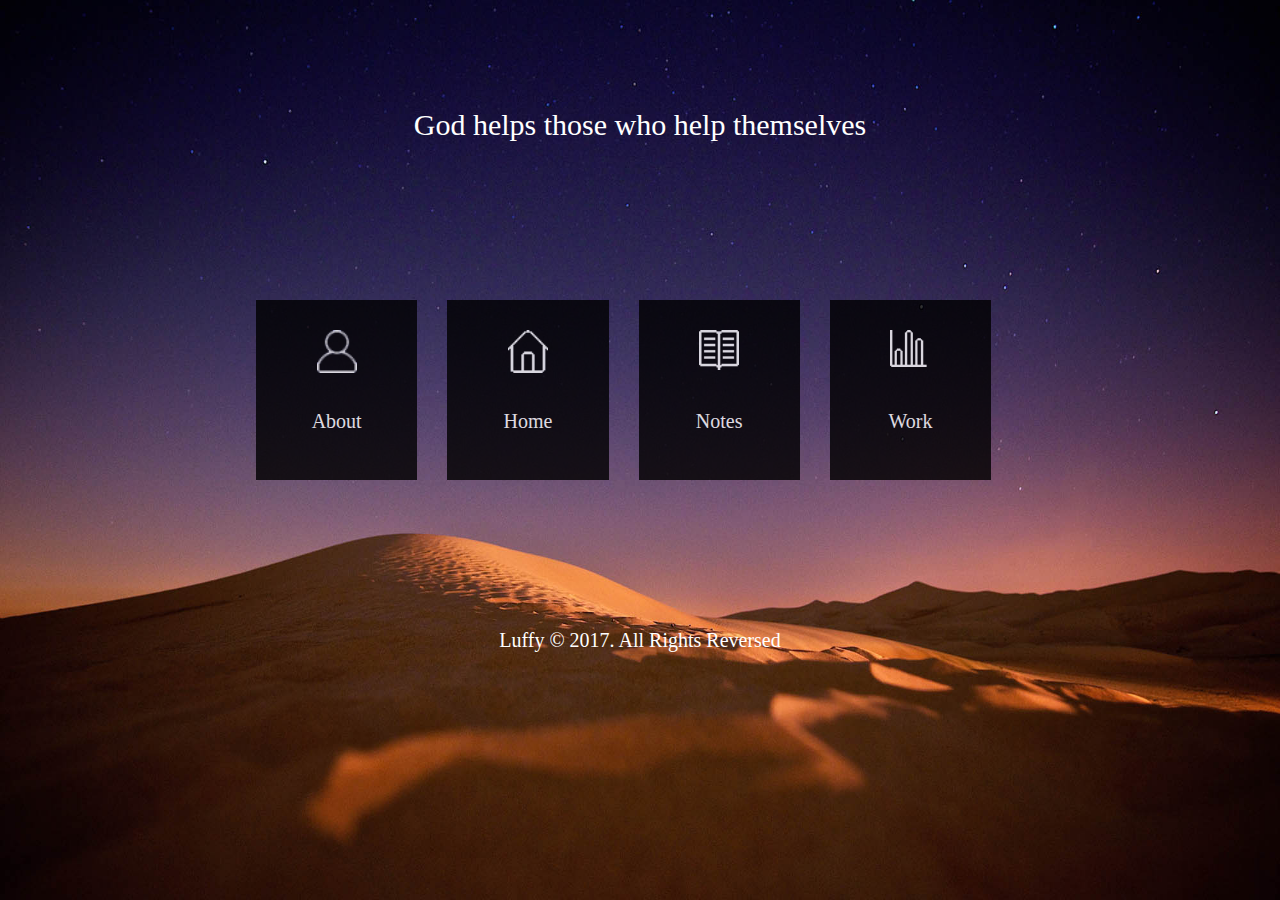
==== index.html @ af1b24d3 "增加响应式" ====
<!DOCTYPE html>
<html lang="en">
<head>
	<meta charset="UTF-8">
	<!--[if lt IE 9]>  
		<script src="https://oss.maxcdn.com/libs/html5shiv/3.7.0/html5shiv.js"></script>  
		<script src="https://oss.maxcdn.com/libs/respond.js/1.3.0/respond.min.js"></script>  
	<![endif]--> 
	<!-- 将IE浏览器默认的渲染方式设为电脑上所装IE浏览器的最高标准 -->
	<!--[if IE]><meta http-equiv="X-UA-Compatible" content="IE=edge,chrome=1"><![endif]-->
	<meta name="viewport" content="width=device-width">
	<title>Luffy's blog</title>
	<link rel="stylesheet" href="css/index.css" type="text/css">
	<link rel="shortcut icon" href="favicon.ico">
</head>
<body>
	<div class="head">
		<P>God helps those who help themselves</P>
	</div>
	<div class="nav">
		<div class="nav_about"><a href="about.html"><span>About</span></a></div>
		<div class="nav_home"><a href="#home"><span>Home</span></a></div>
		<div class="nav_notes"><a href="#notes"><span>Notes</span></a></div>
		<div class="nav_work"><a href="work.html"><span>Work</span></a></div>
	</div>
	<div class="footer">
		<p>Luffy &#169 2017. All Rights Reversed</p>
	</div>
</body>
</html>
---- css/index.css ----
*{
	margin:0;
	padding:0;
}
a{
	text-decoration:none;
}
html,body{
	height: 100%;
}
body{
	background: url(../images/bg-1.jpg)  no-repeat;
	/*background-size: 100% 100%;*/
}
.head {
	width:80%;
	height:50px;
	color:#ffffff;
	text-align:center;
	margin:0 auto;
	padding-top:100px;
}
.head p{
		font-family:"Comic Sans MS",simsun,FangSong_GB2312;
		line-height:50px;
		font-size:30px;
		width:100%;
}
.nav{
	color:#ffffff;
	text-align:center;
	margin:150px auto;
}
.nav:after{
	content:"";
	display: block;
	height:0px;
	width:0px;
	line-height:0px;
	visibility:hidden;
	clear:both;
}
.nav{
	room:1;
}
@media(min-width: 1024px){
	body{
		background-size: 100% 100%;
	}
	.nav{
		width: 60%;
	}
	.nav_notes{
		margin-left:30px;
	}
	.nav div{
		width:21%;
		height: 180px;
		float:left;
		opacity:0.8;
		filter:alpha(opacity=80);
	}
	.nav a{
		background:#000000;
		display:inline-block;
		width:100%;
		height:100%;
		position:relative;
	}
	.nav a span{
		font-size:20px;
		color:#fff;
		width: 100%;
		position:absolute;
		/*top:110px;*/
		left: 50%;
		margin-left: -50%;
	}
}
@media(max-width: 1024px){
	.nav{
		width: 690px;
	}
	.nav_notes{
		margin-left:30px;
	}
	.nav div{
		width:150px;
		height: 180px;
		float:left;
		margin-bottom: 50px;
		opacity:0.8;
		filter:alpha(opacity=80);
	}
	.nav a{
		background:#000000;
		display:inline-block;
		width: 100%;
		height: 100%;
		position:relative;
	}
	.nav a span{
		font-size:20px;
		color:#fff;
		width: 100%;
		position:absolute;
		/*top:110px;*/
		left: 50%;
		margin-left: -50%;
	}
}
@media(max-width: 768px){
	.nav{
		width: 80%;
	}
	.nav .nav_notes,.nav .nav_about{
		float: left;
		margin-left:0;
	}
	.nav .nav_home,.nav .nav_work{
		float: right;
		margin-left: 0;
	}
	.nav div{
		width:45%;
		height: 180px;
		margin-bottom: 50px;
		opacity:0.8;
		filter:alpha(opacity=80);
	}
	.nav a{
		background:#000000;
		display:inline-block;
		position:relative;
	}
	.nav a span{
		font-size:20px;
		color:#fff;
		width: 100%;
		position:absolute;
		/*top:110px;*/
		left: 50%;
		margin-left: -50%;
	}
}
.nav a,.nav a span{
	transition: 1s;
}
.nav_about a:hover,.nav_home a:hover,.nav_notes a:hover,.nav_work a:hover{
	background: #fff;
}
.nav_about a:hover span{
	background:url(../images/about1.png) no-repeat center 30px;
	background-size:40px;
	color: #388AC1;
}
.nav_about a span{
	padding-top: 110px;
	background:url(../images/about.png) no-repeat center 30px;
	background-size:40px;
}
.nav_home{
	margin-left:30px;
}
.nav_home a:hover span{
	background:url(../images/home1.gif) no-repeat center 30px;
	background-size:40px;
	color: #388AC1;
}
.nav_home a span{
	padding-top: 110px;
	background:url(../images/home.gif) no-repeat center 30px;
	background-size:40px;
}
.nav_notes a:hover span{
	background:url(../images/note1.gif) no-repeat center 30px;
	background-size:40px;
	color: #388AC1;
}
.nav_notes a span{
	padding-top: 110px;
	background:url(../images/note.gif) no-repeat center 30px;
	background-size:40px;
}
.nav_work{
	margin-left:30px;
}
.nav_work a:hover span{
	background:url(../images/works1.gif) no-repeat center 30px;
	background-size:40px;
	color: #388AC1;
}
.nav_work a span{
	padding-top: 110px;
	background:url(../images/works.gif) no-repeat center 30px;
	background-size:40px;
}
.footer {
	width:100%;
	position: absolute;
	top: 630px;
	bottom: 0px;
/*	height:104px;*/
	color:#ffffff;
	text-align:center;
	margin:0 auto;
}
.footer p{
		font-family:"Comic Sans MS",simsun,FangSong_GB2312;
		line-height:100%;
		font-size:20px;
		width:100%;
}
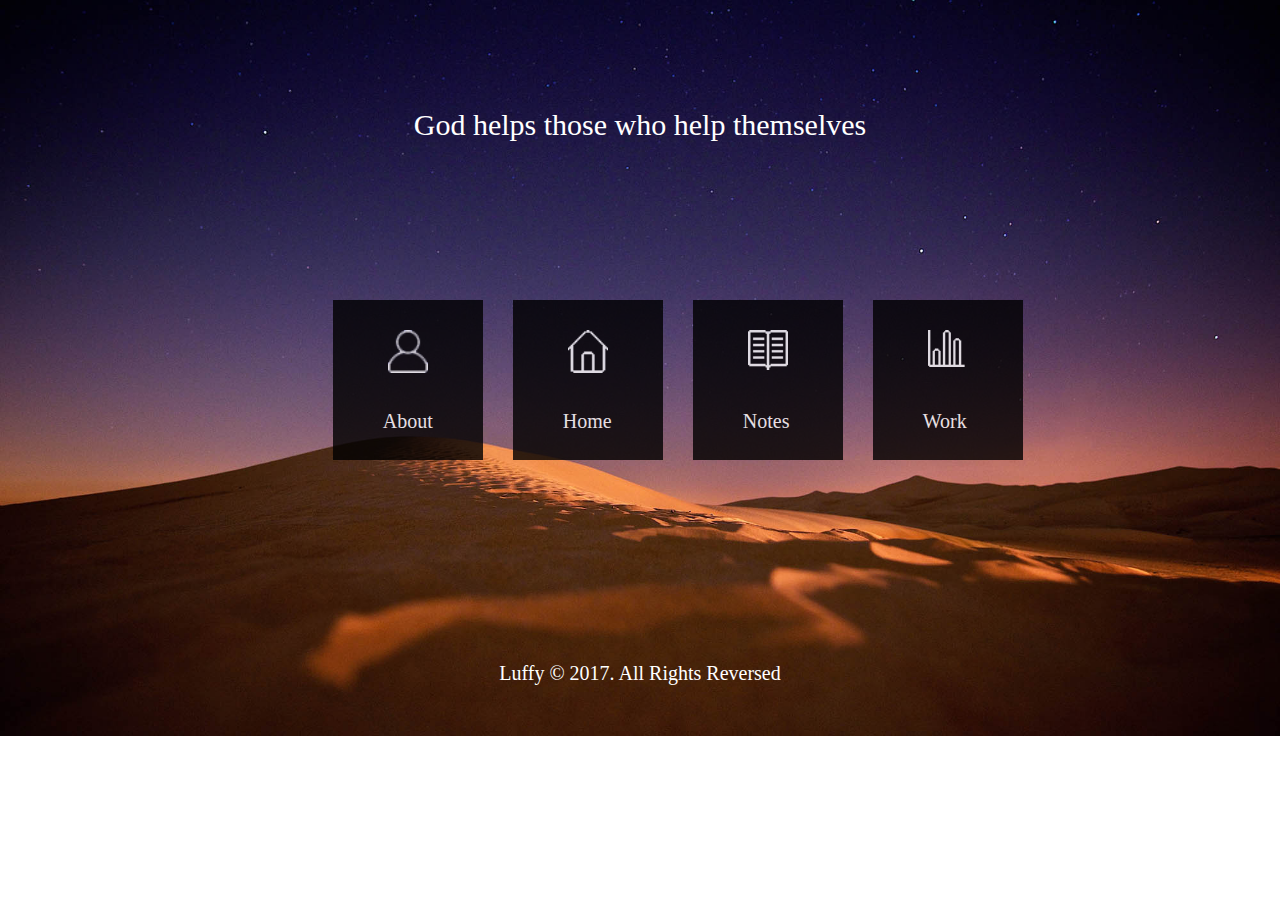
==== commit 9266aa83: "Revert "增加响应式"" ====
--- a/index.html
+++ b/index.html
@@ -2,13 +2,6 @@
 <html lang="en">
 <head>
 	<meta charset="UTF-8">
-	<!--[if lt IE 9]>  
-		<script src="https://oss.maxcdn.com/libs/html5shiv/3.7.0/html5shiv.js"></script>  
-		<script src="https://oss.maxcdn.com/libs/respond.js/1.3.0/respond.min.js"></script>  
-	<![endif]--> 
-	<!-- 将IE浏览器默认的渲染方式设为电脑上所装IE浏览器的最高标准 -->
-	<!--[if IE]><meta http-equiv="X-UA-Compatible" content="IE=edge,chrome=1"><![endif]-->
-	<meta name="viewport" content="width=device-width">
 	<title>Luffy's blog</title>
 	<link rel="stylesheet" href="css/index.css" type="text/css">
 	<link rel="shortcut icon" href="favicon.ico">
--- a/css/index.css
+++ b/css/index.css
@@ -5,12 +5,9 @@
 a{
 	text-decoration:none;
 }
-html,body{
-	height: 100%;
-}
 body{
 	background: url(../images/bg-1.jpg)  no-repeat;
-	/*background-size: 100% 100%;*/
+	background-size: 100% 100%;
 }
 .head {
 	width:80%;
@@ -27,9 +24,10 @@
 		width:100%;
 }
 .nav{
+	width:80%;
 	color:#ffffff;
 	text-align:center;
-	margin:150px auto;
+	margin:0 auto;
 }
 .nav:after{
 	content:"";
@@ -43,171 +41,95 @@
 .nav{
 	room:1;
 }
-@media(min-width: 1024px){
-	body{
-		background-size: 100% 100%;
-	}
-	.nav{
-		width: 60%;
-	}
-	.nav_notes{
-		margin-left:30px;
-	}
-	.nav div{
-		width:21%;
-		height: 180px;
-		float:left;
-		opacity:0.8;
-		filter:alpha(opacity=80);
-	}
-	.nav a{
-		background:#000000;
-		display:inline-block;
-		width:100%;
-		height:100%;
-		position:relative;
-	}
-	.nav a span{
-		font-size:20px;
-		color:#fff;
-		width: 100%;
-		position:absolute;
-		/*top:110px;*/
-		left: 50%;
-		margin-left: -50%;
-	}
+.nav div{
+	width:150px;
+	height:160px;
+	float:left;
+	background:#000000;
+	opacity:0.8;
+	filter:alpha(opacity=80);
+	margin-top:150px;
+	margin-bottom:150px;
 }
-@media(max-width: 1024px){
-	.nav{
-		width: 690px;
-	}
-	.nav_notes{
-		margin-left:30px;
-	}
-	.nav div{
-		width:150px;
-		height: 180px;
-		float:left;
-		margin-bottom: 50px;
-		opacity:0.8;
-		filter:alpha(opacity=80);
-	}
-	.nav a{
-		background:#000000;
-		display:inline-block;
-		width: 100%;
-		height: 100%;
-		position:relative;
-	}
-	.nav a span{
-		font-size:20px;
-		color:#fff;
-		width: 100%;
-		position:absolute;
-		/*top:110px;*/
-		left: 50%;
-		margin-left: -50%;
-	}
+.nav a{
+	display:inline-block;
+	width:150px;
+	height:160px;
+	position:relative;
 }
-@media(max-width: 768px){
-	.nav{
-		width: 80%;
-	}
-	.nav .nav_notes,.nav .nav_about{
-		float: left;
-		margin-left:0;
-	}
-	.nav .nav_home,.nav .nav_work{
-		float: right;
-		margin-left: 0;
-	}
-	.nav div{
-		width:45%;
-		height: 180px;
-		margin-bottom: 50px;
-		opacity:0.8;
-		filter:alpha(opacity=80);
-	}
-	.nav a{
-		background:#000000;
-		display:inline-block;
-		position:relative;
-	}
-	.nav a span{
-		font-size:20px;
-		color:#fff;
-		width: 100%;
-		position:absolute;
-		/*top:110px;*/
-		left: 50%;
-		margin-left: -50%;
-	}
+.nav a span{
+	font-size:20px;
+	color:#ffffff;
+	position:absolute;
+	top:110px;
+	left:50px;
 }
-.nav a,.nav a span{
-	transition: 1s;
+.nav_about{
+	margin-left:20%;
 }
-.nav_about a:hover,.nav_home a:hover,.nav_notes a:hover,.nav_work a:hover{
-	background: #fff;
-}
-.nav_about a:hover span{
+.nav_about:hover a{
 	background:url(../images/about1.png) no-repeat center 30px;
 	background-size:40px;
+}
+.nav_about:hover span{
 	color: #388AC1;
 }
-.nav_about a span{
-	padding-top: 110px;
+.nav_about a{
 	background:url(../images/about.png) no-repeat center 30px;
 	background-size:40px;
 }
 .nav_home{
 	margin-left:30px;
 }
-.nav_home a:hover span{
+.nav_home:hover a{
 	background:url(../images/home1.gif) no-repeat center 30px;
 	background-size:40px;
+}
+.nav_home:hover span{
 	color: #388AC1;
 }
-.nav_home a span{
-	padding-top: 110px;
+.nav_home a{
 	background:url(../images/home.gif) no-repeat center 30px;
 	background-size:40px;
 }
-.nav_notes a:hover span{
+.nav_notes{
+	margin-left:30px;
+}
+.nav_notes:hover a{
 	background:url(../images/note1.gif) no-repeat center 30px;
 	background-size:40px;
+}
+.nav_notes:hover span{
 	color: #388AC1;
 }
-.nav_notes a span{
-	padding-top: 110px;
+.nav_notes a{
 	background:url(../images/note.gif) no-repeat center 30px;
 	background-size:40px;
 }
 .nav_work{
 	margin-left:30px;
 }
-.nav_work a:hover span{
+.nav_work:hover a{
 	background:url(../images/works1.gif) no-repeat center 30px;
 	background-size:40px;
+}
+.nav_work:hover span{
 	color: #388AC1;
 }
-.nav_work a span{
-	padding-top: 110px;
+.nav_work a{
 	background:url(../images/works.gif) no-repeat center 30px;
 	background-size:40px;
 }
 .footer {
-	width:100%;
-	position: absolute;
-	top: 630px;
-	bottom: 0px;
-/*	height:104px;*/
+	width:80%;
+	height:126px;
 	color:#ffffff;
 	text-align:center;
 	margin:0 auto;
 }
 .footer p{
 		font-family:"Comic Sans MS",simsun,FangSong_GB2312;
-		line-height:100%;
+		line-height:126px;
 		font-size:20px;
 		width:100%;
 }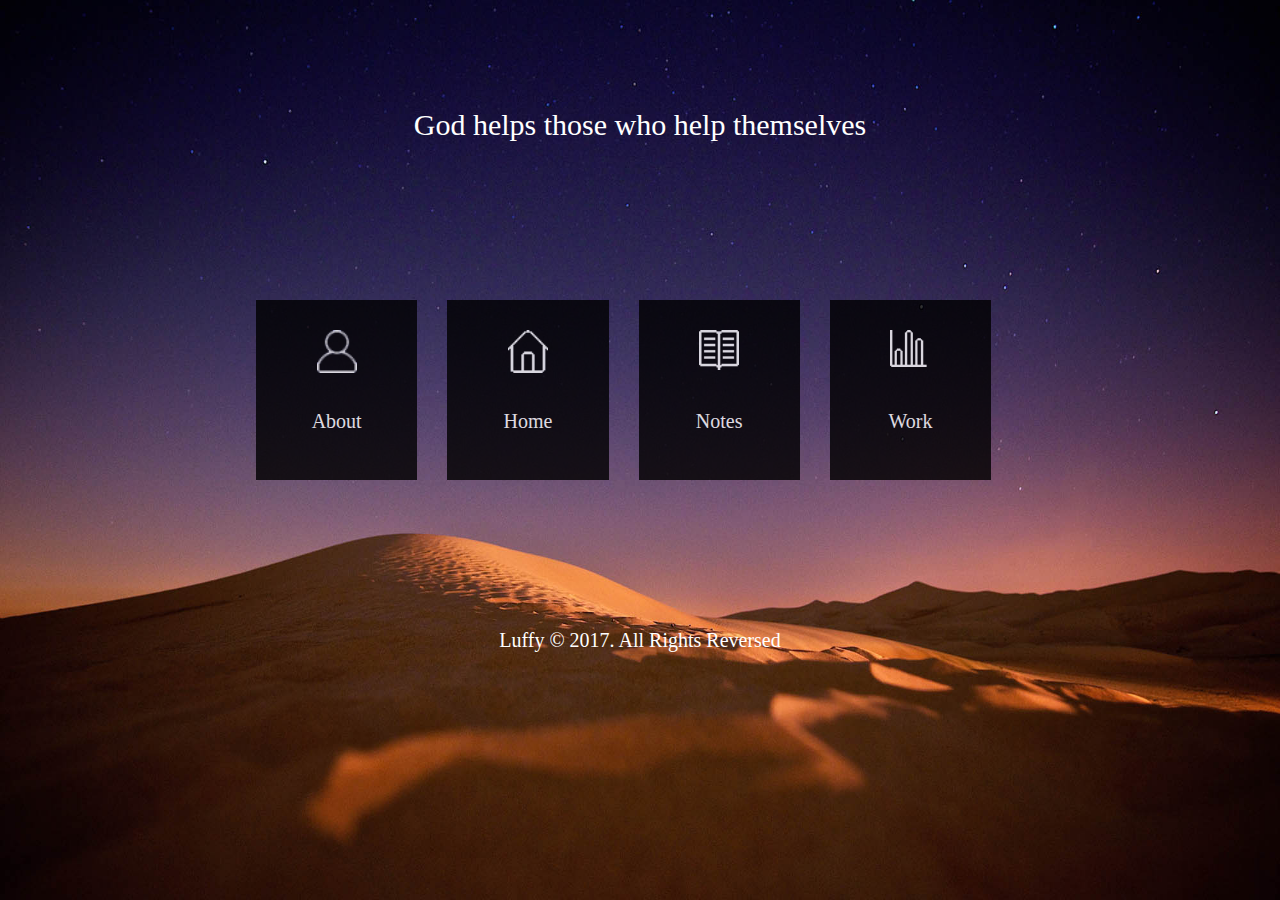
==== commit 54523761: "Revert "Revert "增加响应式""" ====
--- a/index.html
+++ b/index.html
@@ -2,6 +2,13 @@
 <html lang="en">
 <head>
 	<meta charset="UTF-8">
+	<!--[if lt IE 9]>  
+		<script src="https://oss.maxcdn.com/libs/html5shiv/3.7.0/html5shiv.js"></script>  
+		<script src="https://oss.maxcdn.com/libs/respond.js/1.3.0/respond.min.js"></script>  
+	<![endif]--> 
+	<!-- 将IE浏览器默认的渲染方式设为电脑上所装IE浏览器的最高标准 -->
+	<!--[if IE]><meta http-equiv="X-UA-Compatible" content="IE=edge,chrome=1"><![endif]-->
+	<meta name="viewport" content="width=device-width">
 	<title>Luffy's blog</title>
 	<link rel="stylesheet" href="css/index.css" type="text/css">
 	<link rel="shortcut icon" href="favicon.ico">
--- a/css/index.css
+++ b/css/index.css
@@ -5,9 +5,12 @@
 a{
 	text-decoration:none;
 }
+html,body{
+	height: 100%;
+}
 body{
 	background: url(../images/bg-1.jpg)  no-repeat;
-	background-size: 100% 100%;
+	/*background-size: 100% 100%;*/
 }
 .head {
 	width:80%;
@@ -24,10 +27,9 @@
 		width:100%;
 }
 .nav{
-	width:80%;
 	color:#ffffff;
 	text-align:center;
-	margin:0 auto;
+	margin:150px auto;
 }
 .nav:after{
 	content:"";
@@ -41,95 +43,171 @@
 .nav{
 	room:1;
 }
-.nav div{
-	width:150px;
-	height:160px;
-	float:left;
-	background:#000000;
-	opacity:0.8;
-	filter:alpha(opacity=80);
-	margin-top:150px;
-	margin-bottom:150px;
-}
-.nav a{
-	display:inline-block;
-	width:150px;
-	height:160px;
-	position:relative;
-}
-.nav a span{
-	font-size:20px;
-	color:#ffffff;
-	position:absolute;
-	top:110px;
-	left:50px;
-}
-.nav_about{
-	margin-left:20%;
-}
-.nav_about:hover a{
+@media(min-width: 1024px){
+	body{
+		background-size: 100% 100%;
+	}
+	.nav{
+		width: 60%;
+	}
+	.nav_notes{
+		margin-left:30px;
+	}
+	.nav div{
+		width:21%;
+		height: 180px;
+		float:left;
+		opacity:0.8;
+		filter:alpha(opacity=80);
+	}
+	.nav a{
+		background:#000000;
+		display:inline-block;
+		width:100%;
+		height:100%;
+		position:relative;
+	}
+	.nav a span{
+		font-size:20px;
+		color:#fff;
+		width: 100%;
+		position:absolute;
+		/*top:110px;*/
+		left: 50%;
+		margin-left: -50%;
+	}
+}
+@media(max-width: 1024px){
+	.nav{
+		width: 690px;
+	}
+	.nav_notes{
+		margin-left:30px;
+	}
+	.nav div{
+		width:150px;
+		height: 180px;
+		float:left;
+		margin-bottom: 50px;
+		opacity:0.8;
+		filter:alpha(opacity=80);
+	}
+	.nav a{
+		background:#000000;
+		display:inline-block;
+		width: 100%;
+		height: 100%;
+		position:relative;
+	}
+	.nav a span{
+		font-size:20px;
+		color:#fff;
+		width: 100%;
+		position:absolute;
+		/*top:110px;*/
+		left: 50%;
+		margin-left: -50%;
+	}
+}
+@media(max-width: 768px){
+	.nav{
+		width: 80%;
+	}
+	.nav .nav_notes,.nav .nav_about{
+		float: left;
+		margin-left:0;
+	}
+	.nav .nav_home,.nav .nav_work{
+		float: right;
+		margin-left: 0;
+	}
+	.nav div{
+		width:45%;
+		height: 180px;
+		margin-bottom: 50px;
+		opacity:0.8;
+		filter:alpha(opacity=80);
+	}
+	.nav a{
+		background:#000000;
+		display:inline-block;
+		position:relative;
+	}
+	.nav a span{
+		font-size:20px;
+		color:#fff;
+		width: 100%;
+		position:absolute;
+		/*top:110px;*/
+		left: 50%;
+		margin-left: -50%;
+	}
+}
+.nav a,.nav a span{
+	transition: 1s;
+}
+.nav_about a:hover,.nav_home a:hover,.nav_notes a:hover,.nav_work a:hover{
+	background: #fff;
+}
+.nav_about a:hover span{
 	background:url(../images/about1.png) no-repeat center 30px;
 	background-size:40px;
-}
-.nav_about:hover span{
-	color: #388AC1;
-}
-.nav_about a{
+	color: #388AC1;
+}
+.nav_about a span{
+	padding-top: 110px;
 	background:url(../images/about.png) no-repeat center 30px;
 	background-size:40px;
 }
 .nav_home{
 	margin-left:30px;
 }
-.nav_home:hover a{
+.nav_home a:hover span{
 	background:url(../images/home1.gif) no-repeat center 30px;
 	background-size:40px;
-}
-.nav_home:hover span{
-	color: #388AC1;
-}
-.nav_home a{
+	color: #388AC1;
+}
+.nav_home a span{
+	padding-top: 110px;
 	background:url(../images/home.gif) no-repeat center 30px;
 	background-size:40px;
 }
-.nav_notes{
-	margin-left:30px;
-}
-.nav_notes:hover a{
+.nav_notes a:hover span{
 	background:url(../images/note1.gif) no-repeat center 30px;
 	background-size:40px;
-}
-.nav_notes:hover span{
-	color: #388AC1;
-}
-.nav_notes a{
+	color: #388AC1;
+}
+.nav_notes a span{
+	padding-top: 110px;
 	background:url(../images/note.gif) no-repeat center 30px;
 	background-size:40px;
 }
 .nav_work{
 	margin-left:30px;
 }
-.nav_work:hover a{
+.nav_work a:hover span{
 	background:url(../images/works1.gif) no-repeat center 30px;
 	background-size:40px;
-}
-.nav_work:hover span{
-	color: #388AC1;
-}
-.nav_work a{
+	color: #388AC1;
+}
+.nav_work a span{
+	padding-top: 110px;
 	background:url(../images/works.gif) no-repeat center 30px;
 	background-size:40px;
 }
 .footer {
-	width:80%;
-	height:126px;
+	width:100%;
+	position: absolute;
+	top: 630px;
+	bottom: 0px;
+/*	height:104px;*/
 	color:#ffffff;
 	text-align:center;
 	margin:0 auto;
 }
 .footer p{
 		font-family:"Comic Sans MS",simsun,FangSong_GB2312;
-		line-height:126px;
+		line-height:100%;
 		font-size:20px;
 		width:100%;
 }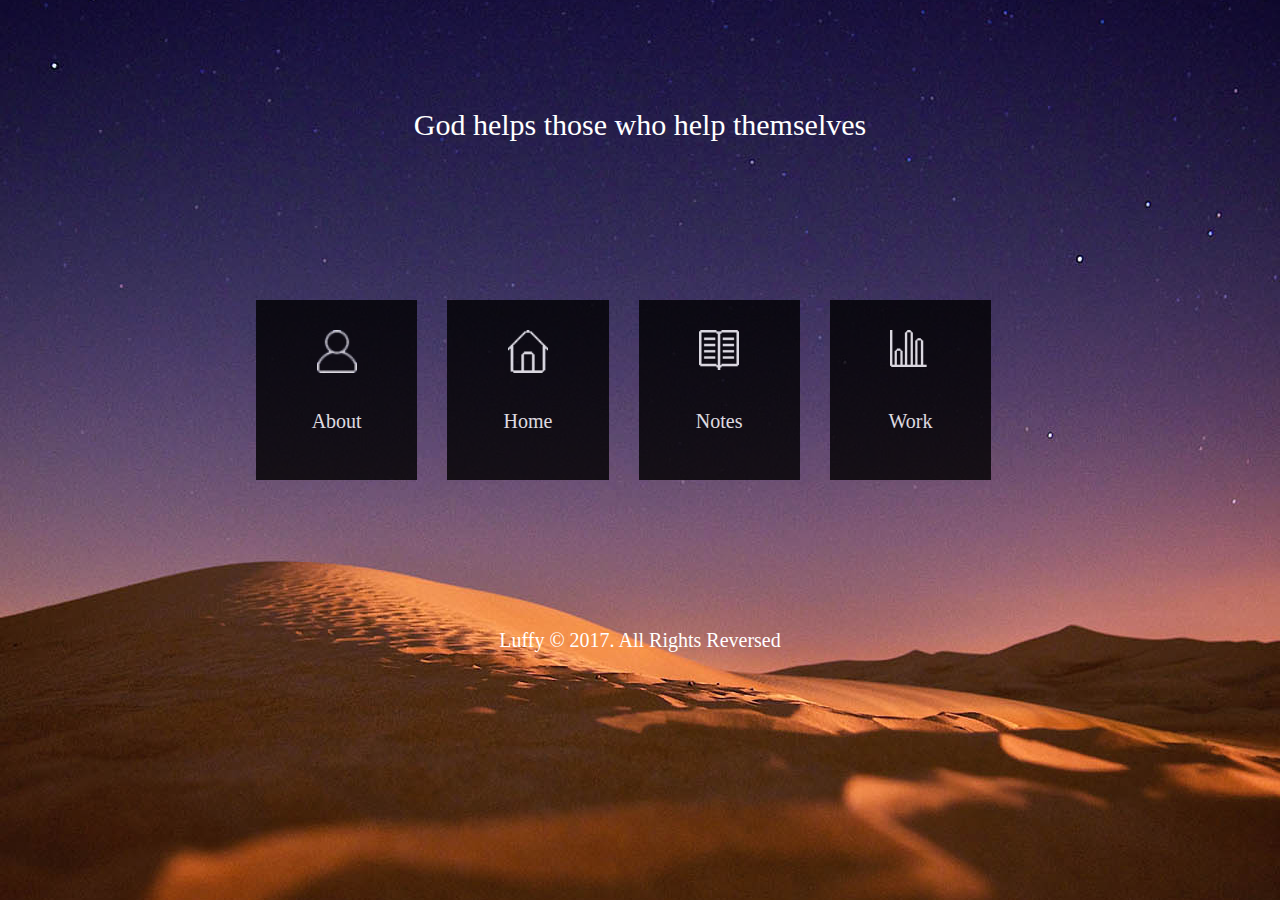
==== commit b6b4f854: "add loading" ====
--- a/index.html
+++ b/index.html
@@ -12,8 +12,82 @@
 	<title>Luffy's blog</title>
 	<link rel="stylesheet" href="css/index.css" type="text/css">
 	<link rel="shortcut icon" href="favicon.ico">
+	<script type="text/javascript" src="js/index.js"></script>
 </head>
+<style type="text/css">
+.preloader {
+  position: fixed;
+  top: 0;
+  left: 0;
+  width: 100%;
+  height: 100%;
+  z-index: 99999;
+/*  display: -webkit-flex;
+  display: -ms-flexbox;
+  display: flex;*/
+  display: none;
+  -webkit-flex-flow: row nowrap;
+  -ms-flex-flow: row nowrap;
+  flex-flow: row nowrap;
+  -webkit-justify-content: center;
+  -ms-flex-pack: center;
+  justify-content: center;
+  -webkit-align-items: center;
+  -ms-flex-align: center;
+  align-items: center;
+  background: none repeat scroll 0 0 #fff;
+  background: none repeat scroll 0 0 #f9f9f9;
+}
+.sk-spinner-wordpress.sk-spinner {
+  background-color: #3366CC;
+  width: 30px;
+  height: 30px;
+  border-radius: 30px;
+  position: relative;
+  -webkit-animation: sk-innerCircle 1s linear infinite;
+          animation: sk-innerCircle 1s linear infinite;
+      }
+.sk-spinner-wordpress .sk-inner-circle {
+  display: block;
+  background-color: #fff;
+  width: 8px;
+  height: 8px;
+  position: absolute;
+  border-radius: 8px;
+  top: 5px;
+  left: 5px; 
+  }
+
+@-webkit-keyframes sk-innerCircle {
+  0% {
+    -webkit-transform: rotate(0);
+            transform: rotate(0); 
+    	}
+
+  100% {
+    -webkit-transform: rotate(360deg);
+            transform: rotate(360deg); 
+    	} 
+	}
+
+@keyframes sk-innerCircle {
+  0% {
+    -webkit-transform: rotate(0);
+            transform: rotate(0); 
+        }
+
+  100% {
+    -webkit-transform: rotate(360deg);
+            transform: rotate(360deg); 
+            }
+        }
+</style>
 <body>
+	<div class="preloader">
+		<div class="sk-spinner sk-spinner-wordpress">
+	       <span class="sk-inner-circle"></span>
+	     </div>
+	</div>
 	<div class="head">
 		<P>God helps those who help themselves</P>
 	</div>
--- a/css/index.css
+++ b/css/index.css
@@ -9,7 +9,7 @@
 	height: 100%;
 }
 body{
-	background: url(../images/bg-1.jpg)  no-repeat;
+	background: url(../images/bg-1.jpg)  no-repeat center;
 	/*background-size: 100% 100%;*/
 }
 .head {
@@ -44,9 +44,6 @@
 	room:1;
 }
 @media(min-width: 1024px){
-	body{
-		background-size: 100% 100%;
-	}
 	.nav{
 		width: 60%;
 	}
@@ -72,9 +69,11 @@
 		color:#fff;
 		width: 100%;
 		position:absolute;
-		/*top:110px;*/
 		left: 50%;
 		margin-left: -50%;
+	}
+	.footer{
+		top: 630px;
 	}
 }
 @media(max-width: 1024px){
@@ -104,9 +103,11 @@
 		color:#fff;
 		width: 100%;
 		position:absolute;
-		/*top:110px;*/
 		left: 50%;
 		margin-left: -50%;
+	}
+	.footer{
+		top: 630px;
 	}
 }
 @media(max-width: 768px){
@@ -142,6 +143,9 @@
 		left: 50%;
 		margin-left: -50%;
 	}
+	.footer{
+		top: 820px;
+	}
 }
 .nav a,.nav a span{
 	transition: 1s;
@@ -198,9 +202,7 @@
 .footer {
 	width:100%;
 	position: absolute;
-	top: 630px;
 	bottom: 0px;
-/*	height:104px;*/
 	color:#ffffff;
 	text-align:center;
 	margin:0 auto;
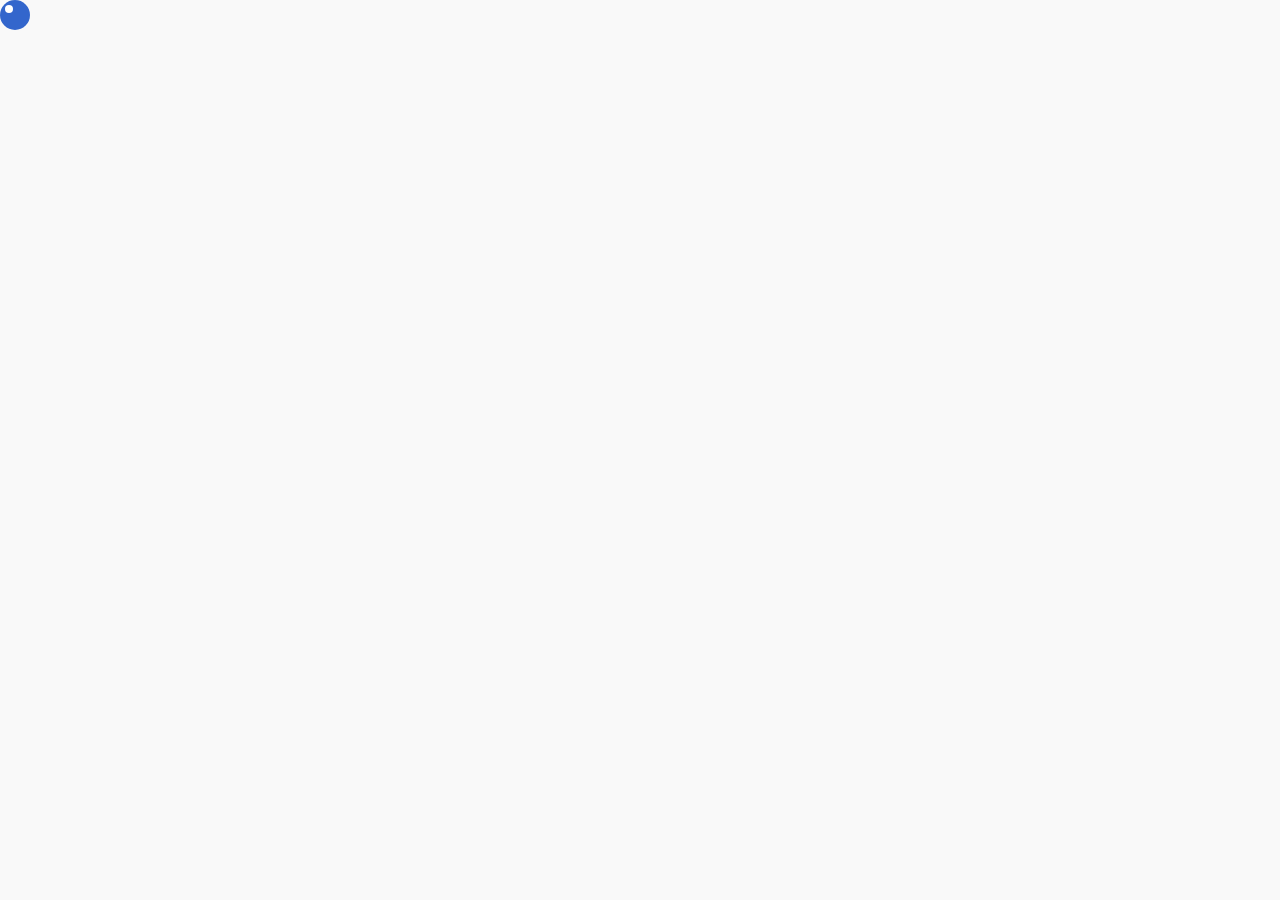
==== commit 2d327c7c: "ceshi" ====
--- a/index.html
+++ b/index.html
@@ -25,7 +25,7 @@
 /*  display: -webkit-flex;
   display: -ms-flexbox;
   display: flex;*/
-  display: none;
+  display: block;
   -webkit-flex-flow: row nowrap;
   -ms-flex-flow: row nowrap;
   flex-flow: row nowrap;
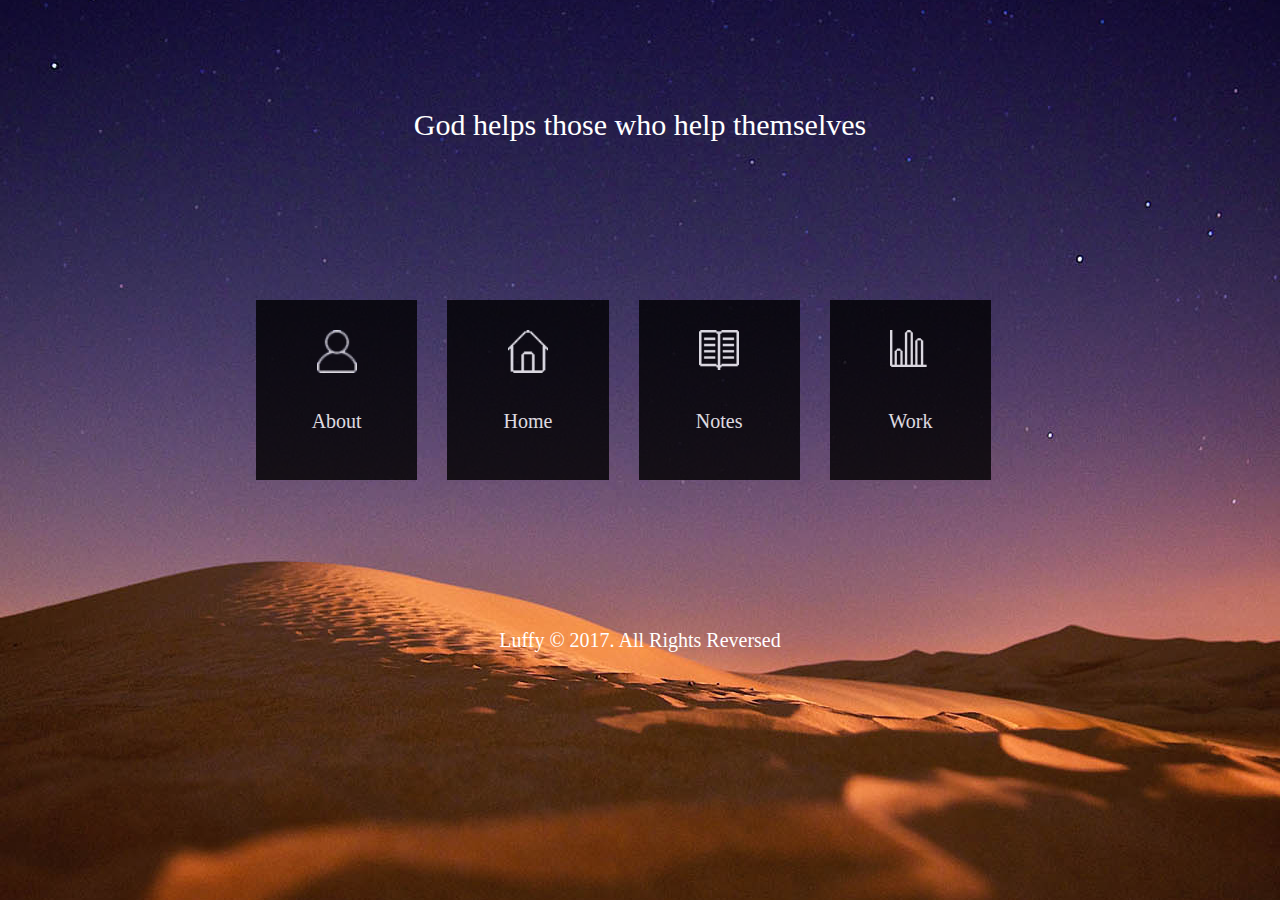
==== commit dd0e15ae: "add loading" ====
--- a/index.html
+++ b/index.html
@@ -22,10 +22,9 @@
   width: 100%;
   height: 100%;
   z-index: 99999;
-/*  display: -webkit-flex;
+  display: -webkit-flex;
   display: -ms-flexbox;
-  display: flex;*/
-  display: block;
+  display: flex;
   -webkit-flex-flow: row nowrap;
   -ms-flex-flow: row nowrap;
   flex-flow: row nowrap;
